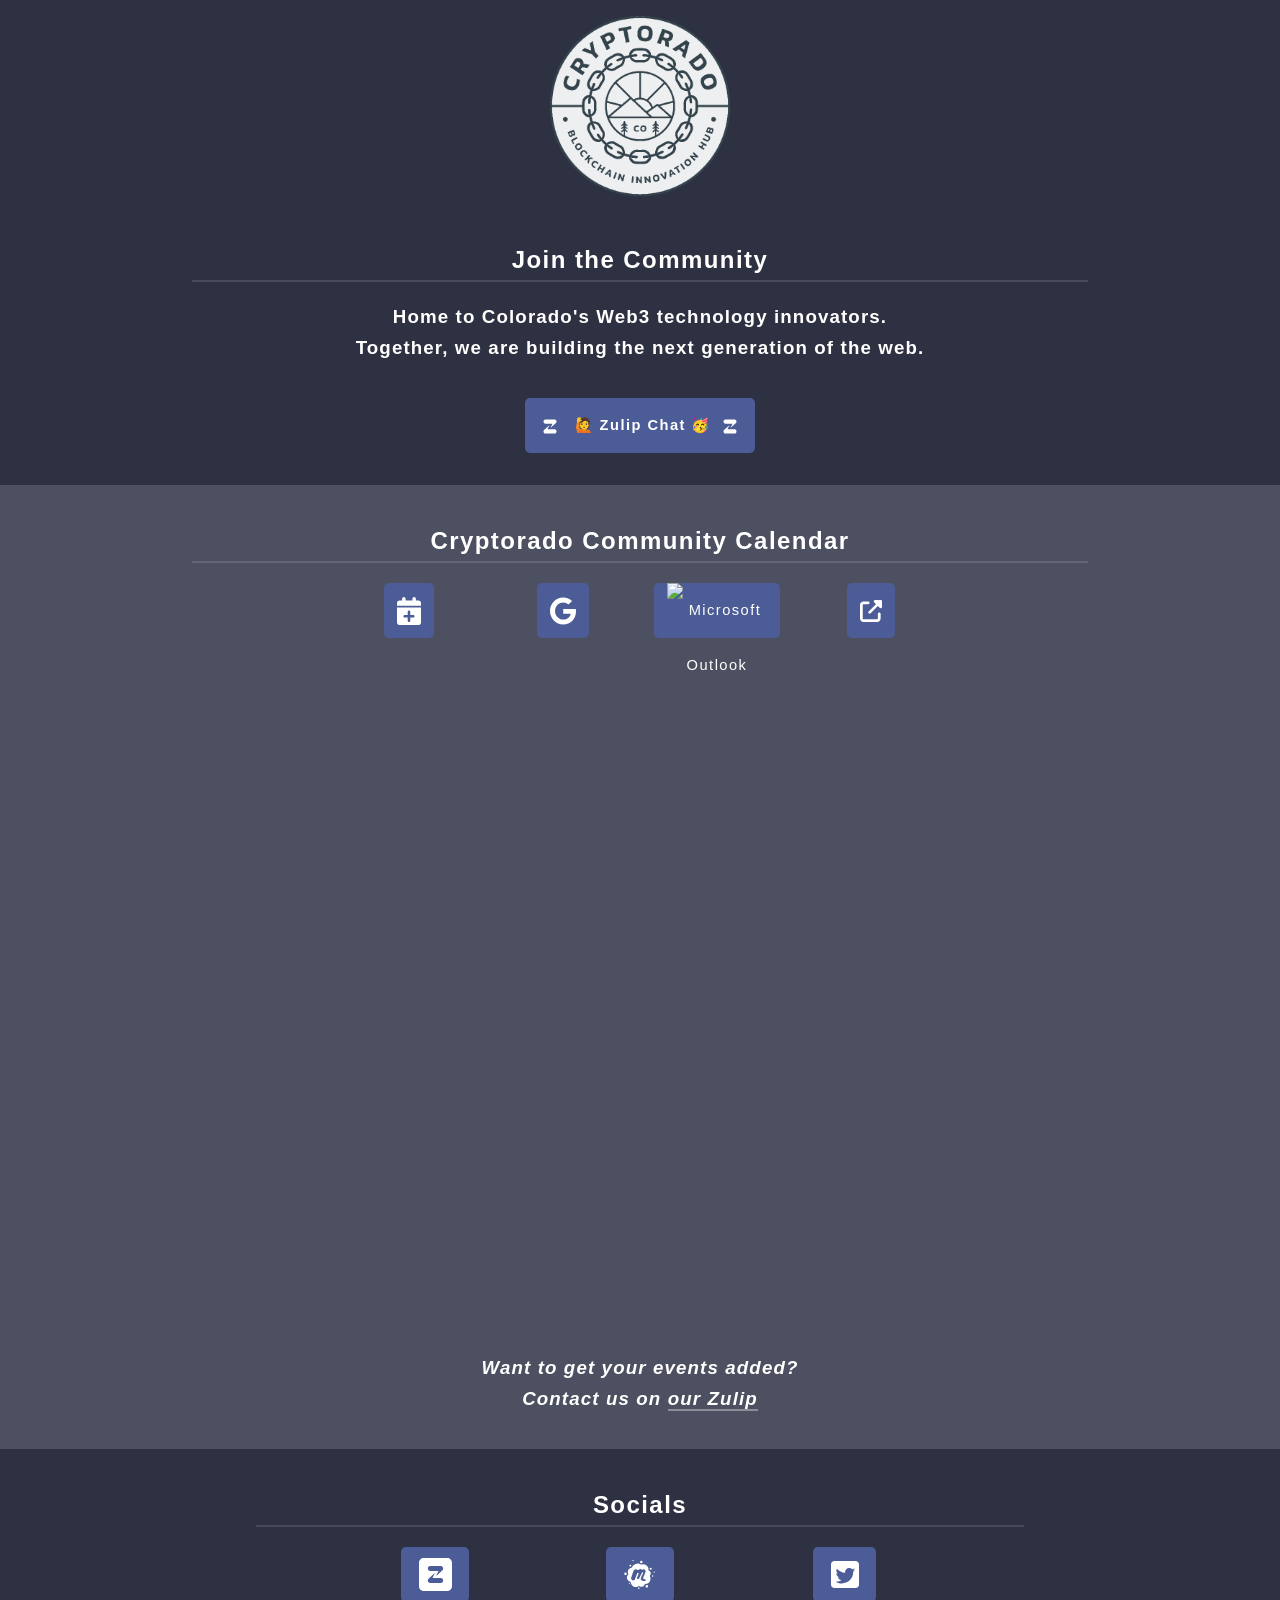
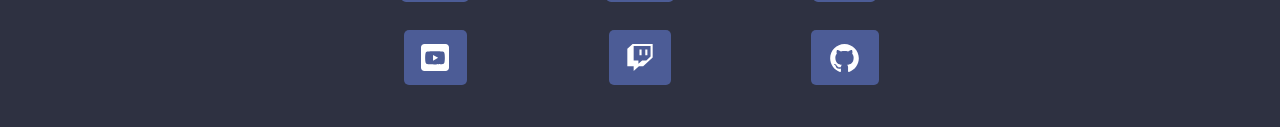
==== docs/index.html @ 415eb7af "move to docs for github pages support" ====
<!DOCTYPE html>
<html>
  <head>
    <!-- Primary Meta Tags -->
    <title>Cryptorado Community</title>
    <meta name="title" content="Cryptorado Community">
    <meta name="description" content="Cryptorado Community: The hub for Blockchain and Web3 innovators in Colorado and beyond.">
    <meta charset="utf-8" />
    <meta name="viewport" content="width=device-width, initial-scale=1, user-scalable=no" />
    <link rel="stylesheet" href="./main.css" />

    <meta
      name="keywords"
      content="Meetups, Cryptorado, Colorado, Blockchain, Ethereum, Bitcoin, Polkadot, Substrate, Polkadot, Development, Developers, Engineering, Tokens, Tokenomics, IPFS, Networks, Decentralize, Learning, Education, Workshops, Presentation, Meetup, Conference, Social, Networking, Web3, Dweb"
    >
    <meta name="author" content="Cryptorado Community">

    <!-- Open Graph / Facebook -->
    <meta property="og:type" content="website">
    <meta property="og:url" content="https://cryptrado.org/">
    <meta property="og:title" content="Cryptorado Community">
    <meta property="og:description" content="Cryptorado Community: The hub for Blockchain and Web3 innovators in Colorado and beyond.">
    <meta property="og:image" content="https://cryptorado.org/images/cryptorado_colored.png">

    <!-- Twitter -->
    <meta property="twitter:card" content="summary_large_image">
    <meta property="twitter:url" content="https://cryptrado.org/">
    <meta property="twitter:title" content="Cryptorado Community">
    <meta property="twitter:description" content="Cryptorado Community: The hub for Blockchain and Web3 innovators in Colorado and beyond.">
    <meta property="twitter:image" content="https://cryptorado.org/images/cryptorado_colored.png">

    <!-- Icons -->
    <link rel="apple-touch-icon" sizes="180x180" href="/images/icons/apple-icon-180x180.png">
    <link rel="icon" type="image/png" sizes="192x192" href="/images/icons/android-icon-192x192.png">
    <link rel="icon" type="image/png" sizes="32x32" href="/images/icons/favicon-32x32.png">
    <link rel="icon" type="image/png" sizes="96x96" href="/images/icons/favicon-96x96.png">
    <link rel="icon" type="image/png" sizes="16x16" href="/images/icons/favicon-16x16.png">
    <meta name="theme-color" content="#392e3c">
  </head>

  <body class="is-preload">
    <div id="page-wrapper">
      <center>
        <div id="banner" class="inner">
          <img style="width:20vh;" src="images/cryptorado_colored.png" alt="Cryptorado Logo" />
        </div>

        <section id="description" class="wrapper style1">
          <div class="inner">
            <h2 class="major">Join the Community</h2>

            <h3 class="inner">
              Home to Colorado's Web3 technology innovators.
              <br>
              Together, we are building the next generation of the web.
            </h3>

            <div id="zulip" style="padding: 1em">
              <a
                class="button"
                style="padding: 0;"
                href="https://cryptorado.zulipchat.com/join/dcvl6vcltjf4pwvfgxa5hlyf/"
                target="_blank"
                rel="nofollow noopener noreferrer"
              >
                &nbsp;
                <img style="vertical-align:middle" height="50%" src="images/svg/zulip-icon-mono.svg" alt="Zulip" />
                <b>&nbsp;🙋 Zulip Chat 🥳</b>
                <img style="vertical-align:middle" height="50%" src="images/svg/zulip-icon-mono.svg" alt="Zulip" />
                &nbsp;
              </a>
            </div>
          </div>
        </section>

        <section id="events" class="wrapper style3">
          <div class="inner">
            <h2 class="major align-center">Cryptorado Community Calendar</h2>

            <div class="row aln-center gtr-uniform">
              <div class="col-2">
                <a class="button" href="https://api.lu.ma/ics/get?entity=calendar&id=cal-ys0QQHXccC7kLWm" target="_blank" rel="nofollow noopener noreferrer">
                  <img style="vertical-align:middle" height="50%" src="images/svg/calendar-plus-solid.svg" alt="Google Calendar" />
                </a>
              </div>
              <div class="col-2">
                <a
                  class="button"
                  href="https://www.google.com/calendar/render?cid=http%3A%2F%2Fapi.lu.ma%2Fics%2Fget%3Fentity%3Dcalendar%26id%3Dcal-ys0QQHXccC7kLWm"
                  target="_blank"
                  rel="nofollow noopener noreferrer"
                >
                  <img style="vertical-align:middle" height="50%" src="images/svg/google-brands-solid.svg" alt="Google Calendar" />
                </a>
              </div>
              <div class="col-2">
                <a
                  class="button"
                  href="https://outlook.live.com/calendar/0/addcalendar?url=webcal%3A%2F%2Fapi.lu.ma%2Fics%2Fget%3Fentity%3Dcalendar%26id%3Dcal-ys0QQHXccC7kLWm"
                  target="_blank"
                  rel="nofollow noopener noreferrer"
                >
                  <img style="vertical-align:middle" height="50%" src="/images/svg/microsoft-brands-solid.svg" alt="Microsoft Outlook" />
                </a>
              </div>
              <div class="col-2">
                <a
                  class="button"
                  href="https://lu.ma/cryptorado"
                  target="_blank"
                  rel="nofollow noopener noreferrer"
                >
                  <img style="vertical-align:middle" height="40%" src="images/svg/up-right-from-square-solid.svg" alt="(external link)" />
                </a>
              </div>
            </div>

            <div style="width: 100%; height: 75vh; margin:1vh 0vw 1vh 0vw;">
              <iframe
                src="https://lu.ma/embed/calendar/cal-ys0QQHXccC7kLWm/events"
                width="80%"
                height="100%"
                style="border-width:0; border-radius: 25px;"
                frameborder="0"
                allowfullscreen=""
                aria-hidden="false"
                tabindex="0"
              ></iframe>
            </div>
            <h3 class="align-center">
              <em>
                Want to get your events added? <br> Contact us on
                <a target="_blank" href="https://cryptorado.zulipchat.com/join/dcvl6vcltjf4pwvfgxa5hlyf/">our Zulip</a>
              </em>
            </h3>
          </div>
        </section>

        <!-- Footer -->
        <!-- Icons from https://www.iconfinder.com/ -->
        <section id="footer">
          <h2 class="major">Socials</h2>
          <div class="row aln-center gtr-uniform">
            <div class="col-4">
              <a class="button" href="https://cryptorado.zulipchat.com/join/dcvl6vcltjf4pwvfgxa5hlyf/" target="_blank" rel="nofollow noopener noreferrer">
                <img style="vertical-align:middle" height="60%" src="images/svg/zulip-icon-mono-square.svg" alt="Zulip" />
              </a>
            </div>
            <div class="col-4">
              <a class="button" href="https://www.meetup.com/cryptorado-community/" target="_blank" rel="nofollow noopener noreferrer">
                <img style="vertical-align:middle" height="60%" src="images/svg/meetup.svg" alt="Meetup" />
              </a>
            </div>
            <div class="col-4">
              <a class="button" href="https://twitter.com/cryptoradocom" target="_blank" rel="nofollow noopener noreferrer">
                <img style="vertical-align:middle" height="50%" src="images/svg/tw.svg" alt="Twitter" />
              </a>
            </div>
            <div class="col-4">
              <a class="button" href="https://www.youtube.com/c/cryptoradocommunity" target="_blank" rel="nofollow noopener noreferrer">
                <img style="vertical-align:middle" height="50%" src="images/svg/yt.svg" alt="YouTube" />
              </a>
            </div>
            <div class="col-4">
              <a class="button" href="https://www.twitch.tv/cryptorado_community" target="_blank" rel="nofollow noopener noreferrer">
                <img style="vertical-align:middle" height="50%" src="images/svg/twitch.svg" alt="Twitch" />
              </a>
            </div>
            <div class="col-4">
              <a class="button" href="https://github.com/Cryptorado-Community/" target="_blank" rel="nofollow noopener noreferrer">
                <img style="vertical-align:middle" height="60%" src="images/svg/gh.svg" alt="Github" />
              </a>
            </div>
          </div>
          <br>
        </section>
      </center>
    </div>
  </body>
</html>
---- docs/main.css ----
/*
	Solid State by HTML5 UP (heavily reduced for Cryptorado use)
	html5up.net
	@ajlkn & @CryptoradoCommunity
	Free for personal and commercial use under the CCA 3.0 license (html5up.net/license)
*/

/* Scale iFrame for font size */
/* iframe {
    -webkit-transform: scale(1.1);
    -webkit-transform-origin: top;
} */

/* Basic */

	section {
		padding: 1em 0em;
	}

	html {
		box-sizing: border-box;
	}

	*, *:before, *:after {
		box-sizing: inherit;
	}

	body {
		background-color: #2e3141;
		color: #ffffff;
		font-family: Helvetica, sans-serif;
		font-size: 12pt;
		line-height: 1.65;
		margin: 0;;
	}

	@media screen and (max-width: 980px) {
		body {
			font-size: 9pt;
		}
	}

	a {
		-moz-transition: color 0.2s ease-in-out, border-bottom-color 0.2s ease-in-out;
		-webkit-transition: color 0.2s ease-in-out, border-bottom-color 0.2s ease-in-out;
		-ms-transition: color 0.2s ease-in-out, border-bottom-color 0.2s ease-in-out;
		transition: color 0.2s ease-in-out, border-bottom-color 0.2s ease-in-out;
		border-bottom: solid 2px rgba(255, 255, 255, 0.35);
		color: #ffffff;
		text-decoration: none;
	}

		a:hover {
			border-bottom: solid 2px rgba(255, 255, 255, 0.883);
			color: #ffffff !important;
		}

	strong, b {
		color: #ffffff;
		font-weight: 600;
	}

	em, i {
		font-style: italic;
	}

	h1, h2, h3 {
		color: #ffffff;
		font-weight: 700;
		letter-spacing: 0.06em;
	}

		.major {
			border-bottom: solid 2px rgba(255, 255, 255, 0.125);
		}

	.align-center {
		text-align: center;
	}

/* Row */

	.row {
		display: flex;
		flex-wrap: wrap;
		box-sizing: border-box;
		align-items: normal;
	}

		.row > * {
			box-sizing: border-box;
		}

		.row.gtr-uniform > * > :last-child {
			margin-bottom: 0;
		}

		.row.aln-left {
			justify-content: flex-start;
		}

		.row.aln-center {
			justify-content: center;
		}

		.row.aln-right {
			justify-content: flex-end;
		}

		.row.aln-top {
			align-items: flex-start;
		}

		.row.aln-middle {
			align-items: center;
		}

		.row.aln-bottom {
			align-items: flex-end;
		}

		.row > .imp {
			order: -1;
		}

		.row > .col-1 {
			width: 8.33333%;
		}

		.row > .off-1 {
			margin-left: 8.33333%;
		}

		.row > .col-2 {
			width: 16.66667%;
		}

		.row > .off-2 {
			margin-left: 16.66667%;
		}

		.row > .col-3 {
			width: 25%;
		}

		.row > .off-3 {
			margin-left: 25%;
		}

		.row > .col-4 {
			width: 33.33333%;
		}

		.row > .off-4 {
			margin-left: 33.33333%;
		}

		.row > .col-5 {
			width: 41.66667%;
		}

		.row > .off-5 {
			margin-left: 41.66667%;
		}

		.row > .col-6 {
			width: 50%;
		}

		.row > .off-6 {
			margin-left: 50%;
		}

		.row > .col-7 {
			width: 58.33333%;
		}

		.row > .off-7 {
			margin-left: 58.33333%;
		}

		.row > .col-8 {
			width: 66.66667%;
		}

		.row > .off-8 {
			margin-left: 66.66667%;
		}

		.row > .col-9 {
			width: 75%;
		}

		.row > .off-9 {
			margin-left: 75%;
		}

		.row > .col-10 {
			width: 83.33333%;
		}

		.row > .off-10 {
			margin-left: 83.33333%;
		}

		.row > .col-11 {
			width: 91.66667%;
		}

		.row > .off-11 {
			margin-left: 91.66667%;
		}

		.row > .col-12 {
			width: 100%;
		}

		.row > .off-12 {
			margin-left: 100%;
		}

		.row.gtr-0 {
			margin-top: 0;
			margin-left: 0em;
		}

			.row.gtr-0 > * {
				padding: 0 0 0 0em;
			}

			.row.gtr-0.gtr-uniform {
				margin-top: 0em;
			}

				.row.gtr-0.gtr-uniform > * {
					padding-top: 0em;
				}

		.row.gtr-25 {
			margin-top: 0;
			margin-left: -0.4375em;
		}

			.row.gtr-25 > * {
				padding: 0 0 0 0.4375em;
			}

			.row.gtr-25.gtr-uniform {
				margin-top: -0.4375em;
			}

				.row.gtr-25.gtr-uniform > * {
					padding-top: 0.4375em;
				}

		.row.gtr-50 {
			margin-top: 0;
			margin-left: -0.875em;
		}

			.row.gtr-50 > * {
				padding: 0 0 0 0.875em;
			}

			.row.gtr-50.gtr-uniform {
				margin-top: -0.875em;
			}

				.row.gtr-50.gtr-uniform > * {
					padding-top: 0.875em;
				}

		.row {
			margin-top: 0;
			margin-left: -1.75em;
		}

			.row > * {
				padding: 0 0 0 1.75em;
			}

			.row.gtr-uniform {
				margin-top: -1.75em;
			}

				.row.gtr-uniform > * {
					padding-top: 1.75em;
				}

		.row.gtr-150 {
			margin-top: 0;
			margin-left: -2.625em;
		}

			.row.gtr-150 > * {
				padding: 0 0 0 2.625em;
			}

			.row.gtr-150.gtr-uniform {
				margin-top: -2.625em;
			}

				.row.gtr-150.gtr-uniform > * {
					padding-top: 2.625em;
				}

		.row.gtr-200 {
			margin-top: 0;
			margin-left: -3.5em;
		}

			.row.gtr-200 > * {
				padding: 0 0 0 3.5em;
			}

			.row.gtr-200.gtr-uniform {
				margin-top: -3.5em;
			}

				.row.gtr-200.gtr-uniform > * {
					padding-top: 3.5em;
				}

/* Button */

	input[type="submit"],
	input[type="reset"],
	input[type="button"],
	button,
	.button {
		-moz-appearance: none;
		-webkit-appearance: none;
		-ms-appearance: none;
		appearance: none;
		-moz-transition: background-color 0.2s ease-in-out;
		-webkit-transition: background-color 0.2s ease-in-out;
		-ms-transition: background-color 0.2s ease-in-out;
		transition: background-color 0.2s ease-in-out;
		background-color: #4c5c96;
		border-radius: 5px;
		border: 0;
		color: #ffffff !important;
		cursor: pointer;
		display: inline-block;
		font-size: 11pt;
		height: 3.75em;
		letter-spacing: 0.1em;
		line-height: 3.75em;
		padding: 0 10%;
		text-align: center;
		text-decoration: none;
	}

		input[type="submit"]:hover,
		input[type="reset"]:hover,
		input[type="button"]:hover,
		button:hover,
		.button:hover {
			background-color:#53639e;
		}

/* Header */

	#header {
		-moz-transition: background-color 0.2s ease-in-out;
		-webkit-transition: background-color 0.2s ease-in-out;
		-ms-transition: background-color 0.2s ease-in-out;
		transition: background-color 0.2s ease-in-out;
		background-color: rgba(53, 56, 73, 0.80);
		position: fixed;
		width: 100%;
		z-index: 10000;
	}

		#header h1 {
			-moz-transition: opacity 0.2s ease-in-out, visibility 0.2s;
			-webkit-transition: opacity 0.2s ease-in-out, visibility 0.2s;
			-ms-transition: opacity 0.2s ease-in-out, visibility 0.2s;
			transition: opacity 0.2s ease-in-out, visibility 0.2s;
			font-size: 14pt;
		}

		#header nav {
			font-size: 16pt;
			line-height: 2.4em;
			position: absolute;
			right: 1em;
			top: 0.6em;
		}

			#header nav a {
				border: 0;
				display: inline-block;
			}
				#header nav a[href="#menu"] {
					text-decoration: none;
					-moz-transition: background-color 0.2s ease-in-out;
					-webkit-transition: background-color 0.2s ease-in-out;
					-ms-transition: background-color 0.2s ease-in-out;
					transition: background-color 0.2s ease-in-out;
					border-radius: 5px;
					box-shadow: inset 0 0 0 1.5px rgba(255, 255, 255, 0.125);
					padding: 0 1.35em;
				}

					#header nav a[href="#menu"]:hover {
						background-color: rgba(255, 255, 255, 0.15);
					}

		#header.alt {
			background-color: transparent;
		}

			#header.alt h1 {
				opacity: 0;
				visibility: hidden;
			}

/* Banner */

	#banner {
		padding-top: 1em ;
		width: 35vh;
	}

		@media screen and (max-width: 980px) {

			#banner {
				padding-top: 2em ;
				width: 40vw;
			}
		}


/* Wrapper */

	.wrapper {
		background-color: #2e3141;
		position: relative;
	}

		.wrapper .inner {
			width: 70%;
		}
			.wrapper .inner h3 {
				width: 80%;
			}

		.wrapper.style2 {
			background-color: #3d4051;
		}

		.wrapper.style3 {
			background-color: #4d5060;
		}

		@media screen and (max-width: 980px) {

			.wrapper .inner {
				width: 90%;
			}
				.wrapper .inner h3 {
					width: 90%;
				}
		}

/* Footer */

	#footer {
		width: 60%;
	}

	#footer .row {
		width: 80%;
	}

@media screen and (max-width: 980px) {

	#footer {
		width: 90%;
	}

		#footer .row {
			width: 90%;
		}
}
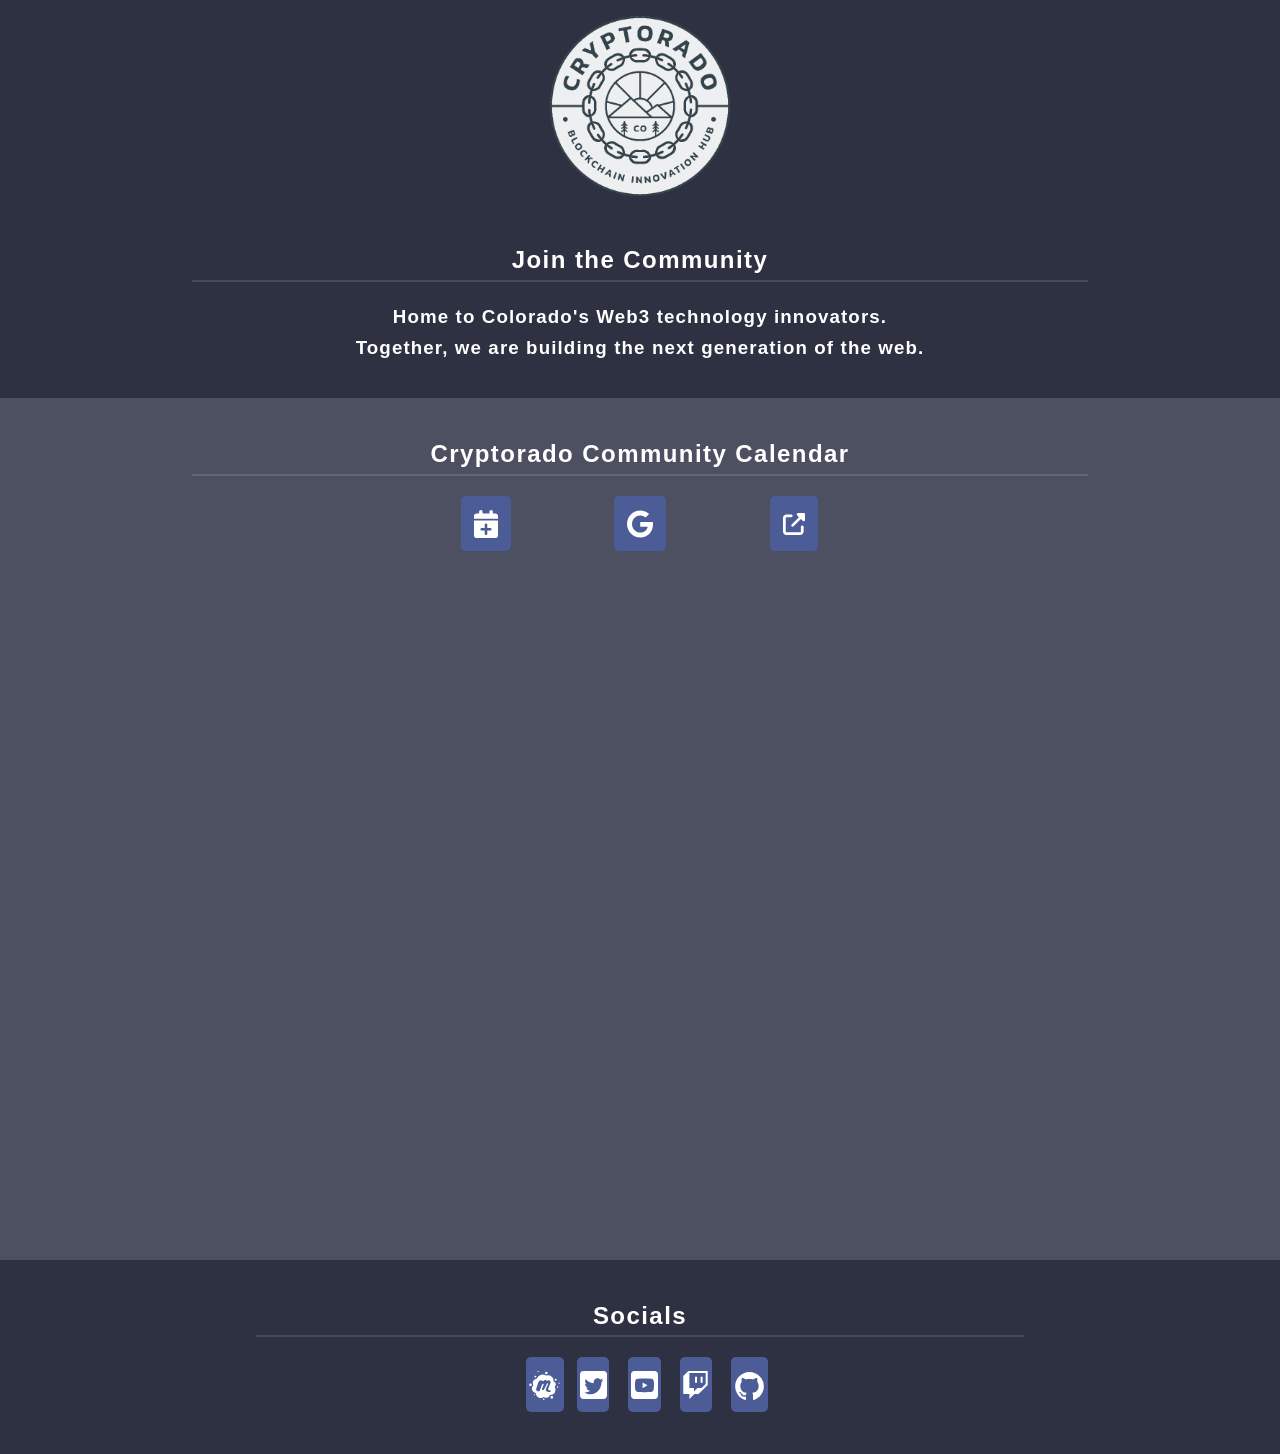
==== commit 95deed55: "no more zulip" ====
--- a/docs/index.html
+++ b/docs/index.html
@@ -55,21 +55,6 @@
               Together, we are building the next generation of the web.
             </h3>
 
-            <div id="zulip" style="padding: 1em">
-              <a
-                class="button"
-                style="padding: 0;"
-                href="https://cryptorado.zulipchat.com/join/dcvl6vcltjf4pwvfgxa5hlyf/"
-                target="_blank"
-                rel="nofollow noopener noreferrer"
-              >
-                &nbsp;
-                <img style="vertical-align:middle" height="50%" src="images/svg/zulip-icon-mono.svg" alt="Zulip" />
-                <b>&nbsp;🙋 Zulip Chat 🥳</b>
-                <img style="vertical-align:middle" height="50%" src="images/svg/zulip-icon-mono.svg" alt="Zulip" />
-                &nbsp;
-              </a>
-            </div>
           </div>
         </section>
 
@@ -96,16 +81,6 @@
               <div class="col-2">
                 <a
                   class="button"
-                  href="https://outlook.live.com/calendar/0/addcalendar?url=webcal%3A%2F%2Fapi.lu.ma%2Fics%2Fget%3Fentity%3Dcalendar%26id%3Dcal-ys0QQHXccC7kLWm"
-                  target="_blank"
-                  rel="nofollow noopener noreferrer"
-                >
-                  <img style="vertical-align:middle" height="50%" src="/images/svg/microsoft-brands-solid.svg" alt="Microsoft Outlook" />
-                </a>
-              </div>
-              <div class="col-2">
-                <a
-                  class="button"
                   href="https://lu.ma/cryptorado"
                   target="_blank"
                   rel="nofollow noopener noreferrer"
@@ -127,12 +102,6 @@
                 tabindex="0"
               ></iframe>
             </div>
-            <h3 class="align-center">
-              <em>
-                Want to get your events added? <br> Contact us on
-                <a target="_blank" href="https://cryptorado.zulipchat.com/join/dcvl6vcltjf4pwvfgxa5hlyf/">our Zulip</a>
-              </em>
-            </h3>
           </div>
         </section>
 
@@ -141,32 +110,27 @@
         <section id="footer">
           <h2 class="major">Socials</h2>
           <div class="row aln-center gtr-uniform">
-            <div class="col-4">
-              <a class="button" href="https://cryptorado.zulipchat.com/join/dcvl6vcltjf4pwvfgxa5hlyf/" target="_blank" rel="nofollow noopener noreferrer">
-                <img style="vertical-align:middle" height="60%" src="images/svg/zulip-icon-mono-square.svg" alt="Zulip" />
-              </a>
-            </div>
-            <div class="col-4">
+            <div class="col-1">
               <a class="button" href="https://www.meetup.com/cryptorado-community/" target="_blank" rel="nofollow noopener noreferrer">
                 <img style="vertical-align:middle" height="60%" src="images/svg/meetup.svg" alt="Meetup" />
               </a>
             </div>
-            <div class="col-4">
+            <div class="col-1">
               <a class="button" href="https://twitter.com/cryptoradocom" target="_blank" rel="nofollow noopener noreferrer">
                 <img style="vertical-align:middle" height="50%" src="images/svg/tw.svg" alt="Twitter" />
               </a>
             </div>
-            <div class="col-4">
+            <div class="col-1">
               <a class="button" href="https://www.youtube.com/c/cryptoradocommunity" target="_blank" rel="nofollow noopener noreferrer">
                 <img style="vertical-align:middle" height="50%" src="images/svg/yt.svg" alt="YouTube" />
               </a>
             </div>
-            <div class="col-4">
+            <div class="col-1">
               <a class="button" href="https://www.twitch.tv/cryptorado_community" target="_blank" rel="nofollow noopener noreferrer">
                 <img style="vertical-align:middle" height="50%" src="images/svg/twitch.svg" alt="Twitch" />
               </a>
             </div>
-            <div class="col-4">
+            <div class="col-1">
               <a class="button" href="https://github.com/Cryptorado-Community/" target="_blank" rel="nofollow noopener noreferrer">
                 <img style="vertical-align:middle" height="60%" src="images/svg/gh.svg" alt="Github" />
               </a>
